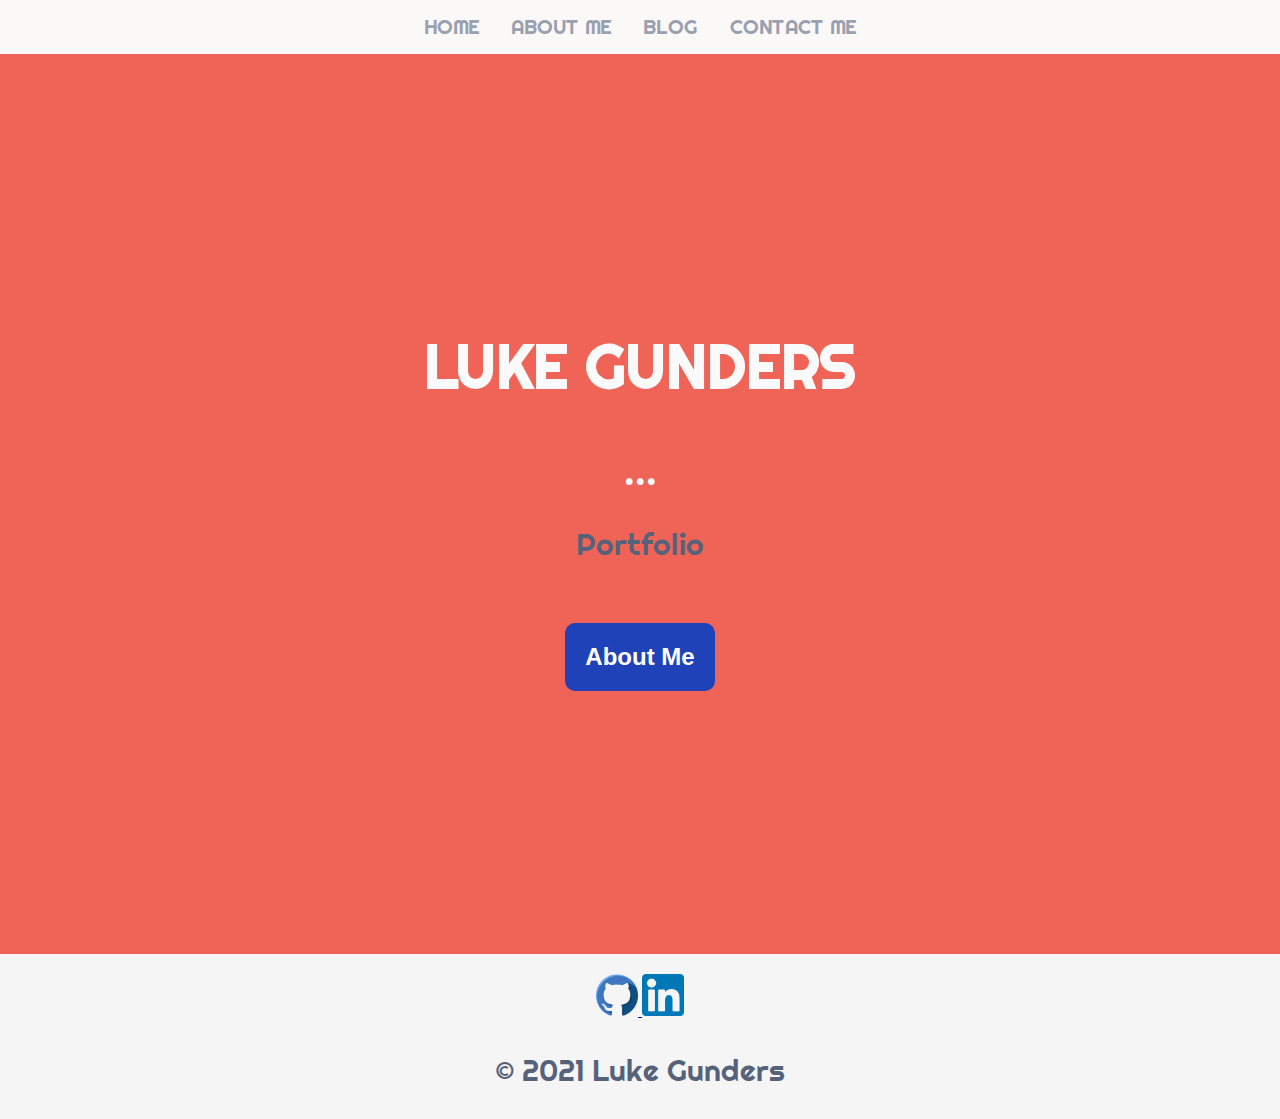
==== index.HTML @ 3e796629 "Updated layout of blog and about me pages and added styling to both. Also added in news icons." ====
<!DOCTYPE html>
<html lang="en">
<head>
    <meta charset="UTF-8">
    <meta http-equiv="X-UA-Compatible" content="IE=edge">
    <meta name="viewport" content="width=device-width, initial-scale=1.0">
    <link rel="preconnect" href="https://fonts.googleapis.com">
    <link rel="preconnect" href="https://fonts.gstatic.com" crossorigin>
    <link href="https://fonts.googleapis.com/css2?family=Fredoka+One&family=Open+Sans&family=Righteous&display=swap" rel="stylesheet">
    <title>Luke_Gunders</title>
    <link rel="stylesheet" href="style.css" > 
    <nav>
        <ul>
        <Li><a href="index.HTML">HOME</a></Li>
        <Li><a href="About me.HTML">ABOUT ME</a></Li>
        <li><a href="Blog.HTML">BLOG</a></li>
        <Li><a href="Contact me.HTML">CONTACT ME</a></Li>
        </ul>
      </nav>
    
</head>
    <body>
        <section class="home-container-1"> 
            
            <div class= "dive1">
                <h1 id="my-name">LUKE GUNDERS</h1>
            </div>
            <span>...</span>
            <div class= "dive2">
                <p>Portfolio</p>
            </div>
            <button class="button" onclick="document.location='About me.HTML'">About Me</button>
        </section>
        <footer class= "footer-container">
            <div>
                <p>&copy; 2021 Luke Gunders </p>
            </div>
            <div>
                <a href="https://github.com/lgunds6" target="_blank>">
                <img src="images/github.png" alt="github" style="width:42px;height:42px;">
                </a>
                <a href="https://au.linkedin.com/" target="_blank>">
                <img src="images/linkedin.png" alt="Linkedin" style="width:42px;height:42px;">
                </a>
            </div>
        </footer>
    </body>
    
</html>
---- style.css ----
:root {
    -- margin-5-top-0-bottom: 0px 0;
}

body{ 
    padding: 0;
    margin: 0;
    width: 100vw;
    height: 100%;
    box-sizing: border-box;
    background-color: rgb(245, 245, 245);
    font-family: 'Fredoka One', cursive;
    font-family: 'Open Sans', sans-serif;
    font-family: 'Righteous', cursive;
    font-weight: 300;
}
/* Font styling - extracting from google fonts */


h1{
    color: #f06457;
    font-size: 60px;
    text-align:center;
}

#my-name{
  color: #fafafa;
}
h2{
  color: #201c1c;
  text-align:center;
  font-size: 50px;
}
p{ 
    color: #56617A;
    font-weight: 300;
    font-size: 30px;
}

/* Naviagtion bar syling */

ul {
    list-style-type: none;
    margin: 0;
    padding: 0;
    overflow: hidden;
    background-color: #fbf8f8;
    display:flex;
    justify-content: center;
  }


li {
    /* float: right; */
  }
  
  li a {
    display: block;
    color: #99A0B0;
    /* font-weight: bold; */
    text-align: center;
    padding: 14px 16px;
    text-decoration: none;
    font-size: 20px ;
    
  }
  
  li a:hover:not(.active) {
    background-color: #111;
  }
  
  .active {
    background-color: #04AA6D;
  }

/* Home page styling  */



.home-container-1 { 
    display: flex;
    flex-direction: column;
    align-items: center;
    justify-content: center;
    height: 100vh;
    width: 100vw;
    background-color: #f06457;
}
  .button {
    background-color: rgb(32 66 185);
    font-size: 24px;
    color: white;
    font-weight: bold;
    border-radius: 10px;
    padding: 20px;
    margin: 30px;
    border: 0;
  }
    
   span{
    font-size: 2.5em;
    color: white;
   }
   



/* About me page styling  */

.about-container-1 { 
    display: flex;
    flex-direction: column;
    align-items: center;
    justify-content: center;
    height: 100vh;
    width: 100vw;
   
}
.about-image1{
  display:flex;
  flex-direction: column;
  align-items: center;
  margin: 20px;
  
}
.about-text1{
  margin: 20px;
  max-width: 400px;
  width:80%;
  display:flex;
  flex-direction: column;
  align-items: center;
}

.about-container-2 { 
  display: flex;
  flex-direction: column;
  align-items: center;
  height: 100vh;
  width: 100vw;
}

.about-skills{

  max-width: 400px;
  width:80%;
  display:flex;
  flex-direction: column;
  align-items: center;
}
.about-text2{
  
  max-width: 400px;
  width:80%;
  display:flex;
  flex-direction: column;
  align-items: center;
}


/* Blog page styling */

.blog-container{
display: flex;
flex-direction: row;
flex-wrap: wrap;
justify-content: center;
}

.blog{
  max-width: 400px;
  width:80%;
  display:flex;
  flex-direction: column;
  align-items: center;
  margin:200px;
}


/* Contact me page styling */
.contact-container{
  display: flex;
    flex-direction: row;
    align-items: center;
    justify-content: center;
    height: 100vh;
    width: 95vw;
}


/* Footer styling which is used across all pages */
.footer-container{
    display: flex;
    flex-direction: column-reverse;
    align-items: center;
    background-color:#2b313d
    padding: 15px;
    margin-top: 20px;
    
    

}
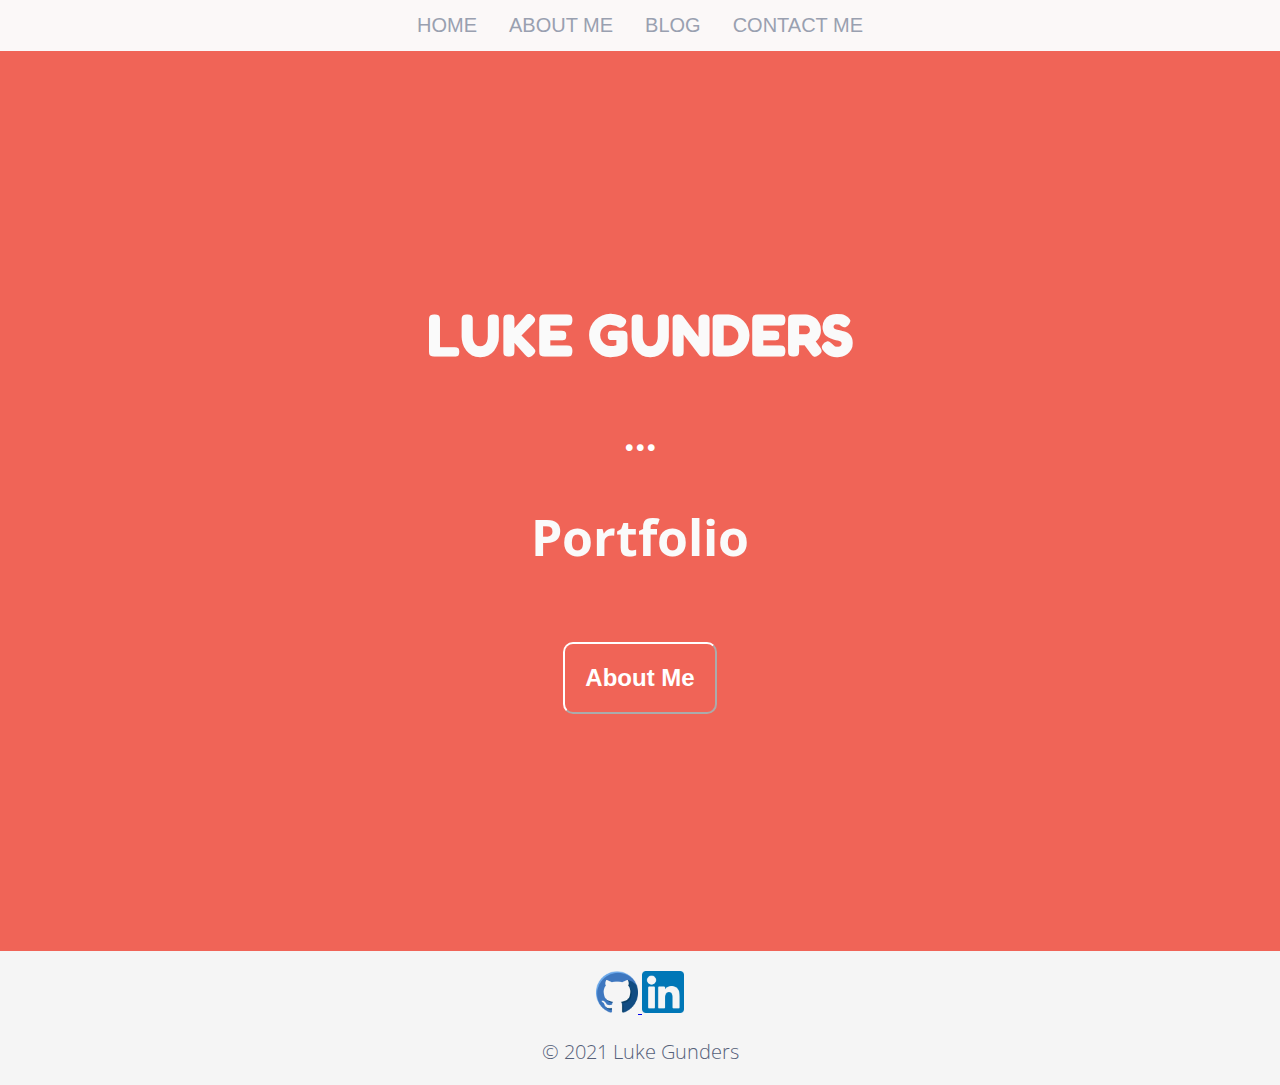
==== commit 640583ba: "updated styling on blog page and home page" ====
--- a/index.HTML
+++ b/index.HTML
@@ -22,12 +22,12 @@
     <body>
         <section class="home-container-1"> 
             
-            <div class= "dive1">
+            <div class= "home-div">
                 <h1 id="my-name">LUKE GUNDERS</h1>
             </div>
             <span>...</span>
-            <div class= "dive2">
-                <p>Portfolio</p>
+            <div class= "home-div">
+                <h2 id="portfolio">Portfolio</h2>
             </div>
             <button class="button" onclick="document.location='About me.HTML'">About Me</button>
         </section>
--- a/style.css
+++ b/style.css
@@ -21,6 +21,7 @@
     color: #f06457;
     font-size: 60px;
     text-align:center;
+    font-family: 'Fredoka One', cursive;
 }
 
 #my-name{
@@ -30,11 +31,13 @@
   color: #201c1c;
   text-align:center;
   font-size: 50px;
+  font-family: 'Open Sans', sans-serif;
 }
 p{ 
     color: #56617A;
     font-weight: 300;
-    font-size: 30px;
+    font-size: 20px;
+    font-family: 'Open Sans', sans-serif;
 }
 
 /* Naviagtion bar syling */
@@ -49,10 +52,6 @@
     justify-content: center;
   }
 
-
-li {
-    /* float: right; */
-  }
   
   li a {
     display: block;
@@ -62,11 +61,12 @@
     padding: 14px 16px;
     text-decoration: none;
     font-size: 20px ;
+    font-family: sans-serif;
     
   }
   
   li a:hover:not(.active) {
-    background-color: #111;
+    background-color: rgba(212, 209, 209, 0.884);
   }
   
   .active {
@@ -86,21 +86,27 @@
     width: 100vw;
     background-color: #f06457;
 }
+
+
   .button {
-    background-color: rgb(32 66 185);
+    background-color: transparent;
     font-size: 24px;
     color: white;
     font-weight: bold;
     border-radius: 10px;
     padding: 20px;
     margin: 30px;
-    border: 0;
+    border: 4;
+    border-color: white;
   }
     
    span{
     font-size: 2.5em;
     color: white;
    }
+  #portfolio{
+    color: #fafafa;
+  }
    
 
 
@@ -165,15 +171,22 @@
 flex-direction: row;
 flex-wrap: wrap;
 justify-content: center;
+
 }
 
 .blog{
-  max-width: 400px;
-  width:80%;
-  display:flex;
-  flex-direction: column;
-  align-items: center;
-  margin:200px;
+  max-width: 600px;
+  width:90%;
+  display:flex;
+  flex-direction: column;
+  align-items: center;
+  padding: 20px;
+  justify-content: center;
+}
+.blog-image{
+  width: 500px;
+  height: 350px;
+  padding: 30px;
 }
 
 
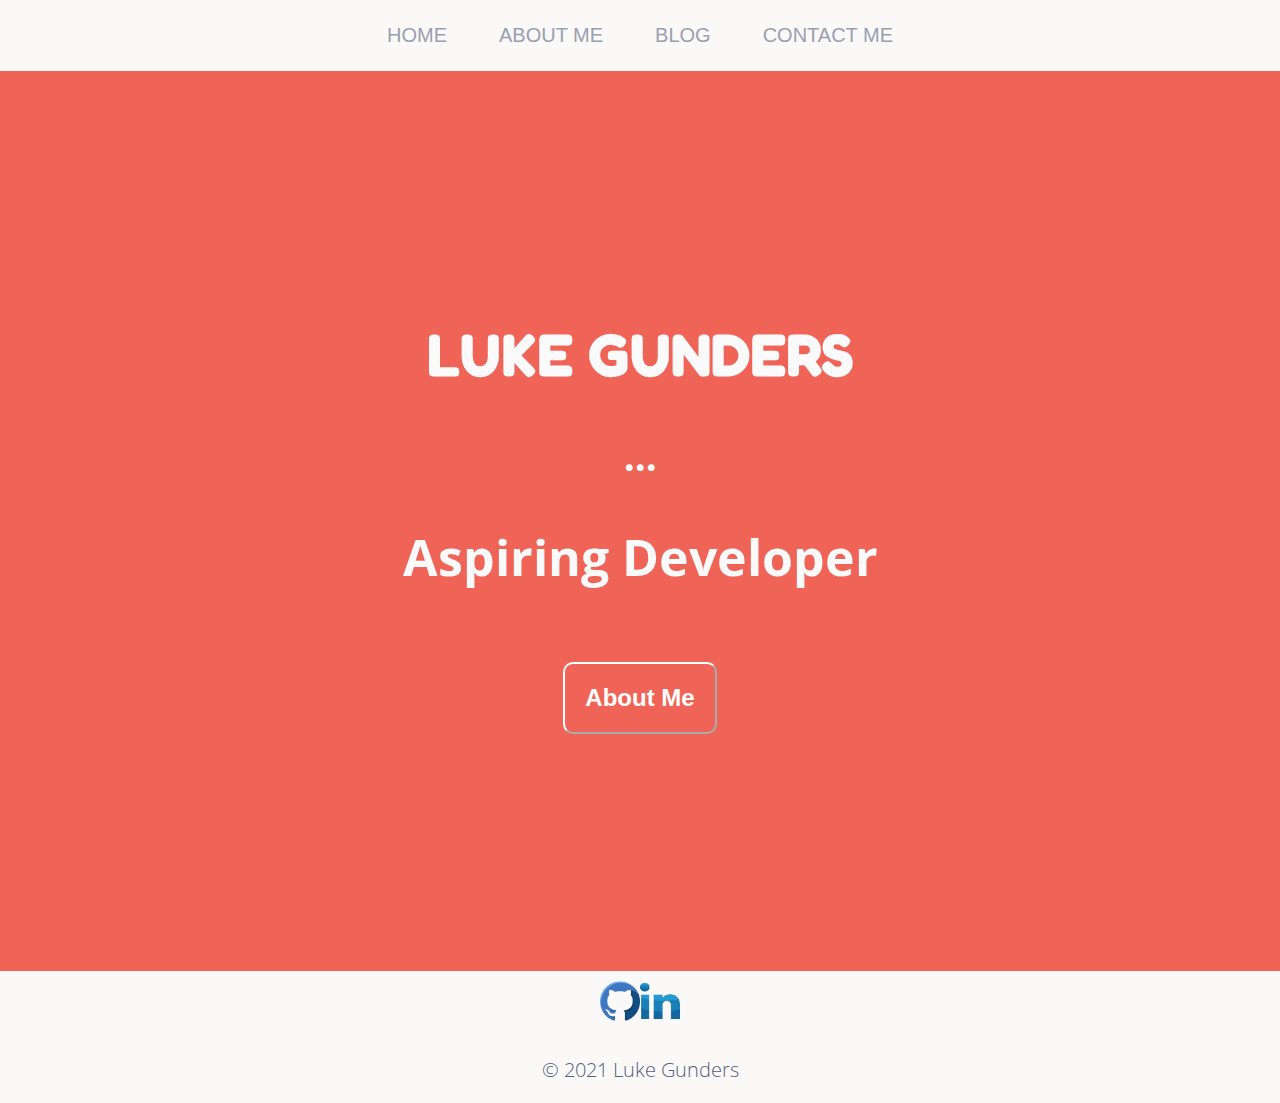
==== commit 7f68f991: "Fixed footer issue on about me page and double check and fixed all pages to ensure they are consiste" ====
--- a/index.HTML
+++ b/index.HTML
@@ -1,49 +1,46 @@
 <!DOCTYPE html>
 <html lang="en">
-<head>
-    <meta charset="UTF-8">
-    <meta http-equiv="X-UA-Compatible" content="IE=edge">
-    <meta name="viewport" content="width=device-width, initial-scale=1.0">
-    <link rel="preconnect" href="https://fonts.googleapis.com">
-    <link rel="preconnect" href="https://fonts.gstatic.com" crossorigin>
-    <link href="https://fonts.googleapis.com/css2?family=Fredoka+One&family=Open+Sans&family=Righteous&display=swap" rel="stylesheet">
-    <title>Luke_Gunders</title>
-    <link rel="stylesheet" href="style.css" > 
-    <nav>
-        <ul>
-        <Li><a href="index.HTML">HOME</a></Li>
-        <Li><a href="About me.HTML">ABOUT ME</a></Li>
-        <li><a href="Blog.HTML">BLOG</a></li>
-        <Li><a href="Contact me.HTML">CONTACT ME</a></Li>
-        </ul>
-      </nav>
-    
-</head>
+    <head>
+        <meta charset="UTF-8">
+        <meta http-equiv="X-UA-Compatible" content="IE=edge">
+        <meta name="viewport" content="width=device-width, initial-scale=1.0">
+        <link rel="preconnect" href="https://fonts.googleapis.com">
+        <link rel="preconnect" href="https://fonts.gstatic.com" crossorigin>
+        <link href="https://fonts.googleapis.com/css2?family=Fredoka+One&family=Open+Sans&family=Righteous&display=swap" rel="stylesheet">
+        <title>Luke_Gunders</title>
+        <link rel="stylesheet" href="style.css" > 
+        <nav>
+            <ul>
+            <Li><a href="index.HTML">HOME</a></Li>
+            <Li><a href="About_me.HTML">ABOUT ME</a></Li>
+            <li><a href="Blog.HTML">BLOG</a></li>
+            <Li><a href="Contact_me.HTML">CONTACT ME</a></Li>
+            </ul>
+          </nav>
+    </head>
     <body>
         <section class="home-container-1"> 
-            
             <div class= "home-div">
                 <h1 id="my-name">LUKE GUNDERS</h1>
             </div>
             <span>...</span>
             <div class= "home-div">
-                <h2 id="portfolio">Portfolio</h2>
+                <h2 id="portfolio">Aspiring Developer</h2>
             </div>
-            <button class="button" onclick="document.location='About me.HTML'">About Me</button>
+            <button class="button" onclick="document.location='About_me.HTML'">About Me</button>
         </section>
         <footer class= "footer-container">
-            <div>
+            <div id= "footer-content">
+                <a href="https://github.com/lgunds6" target="blank>">
+                    <img src="images/github.png" alt="github" width="40px" height="40px" >
+                </a>
+                <a href="https://au.linkedin.com/" target="blank>">
+                    <img src="images/linkedin.png" alt="Linkedin" width="40px" height="40px" >
+                </a>
+            </div>
+            <div id= "footer-content"> 
                 <p>&copy; 2021 Luke Gunders </p>
-            </div>
-            <div>
-                <a href="https://github.com/lgunds6" target="_blank>">
-                <img src="images/github.png" alt="github" style="width:42px;height:42px;">
-                </a>
-                <a href="https://au.linkedin.com/" target="_blank>">
-                <img src="images/linkedin.png" alt="Linkedin" style="width:42px;height:42px;">
-                </a>
             </div>
         </footer>
     </body>
-    
 </html>--- a/style.css
+++ b/style.css
@@ -8,7 +8,7 @@
     width: 100vw;
     height: 100%;
     box-sizing: border-box;
-    background-color: rgb(245, 245, 245);
+    background-color: #fbf8f8;
     font-family: 'Fredoka One', cursive;
     font-family: 'Open Sans', sans-serif;
     font-family: 'Righteous', cursive;
@@ -38,6 +38,8 @@
     font-weight: 300;
     font-size: 20px;
     font-family: 'Open Sans', sans-serif;
+    margin-inline-start: 10px;
+    margin-inline-end: 10px;
 }
 
 /* Naviagtion bar syling */
@@ -49,7 +51,10 @@
     overflow: hidden;
     background-color: #fbf8f8;
     display:flex;
+    flex-wrap: wrap;
     justify-content: center;
+   
+  
   }
 
   
@@ -58,11 +63,11 @@
     color: #99A0B0;
     /* font-weight: bold; */
     text-align: center;
-    padding: 14px 16px;
+    padding: 24px 26px;
     text-decoration: none;
     font-size: 20px ;
     font-family: sans-serif;
-    
+ 
   }
   
   li a:hover:not(.active) {
@@ -89,14 +94,14 @@
 
 
   .button {
-    background-color: transparent;
+    background-color: #f06457;
     font-size: 24px;
     color: white;
     font-weight: bold;
     border-radius: 10px;
     padding: 20px;
     margin: 30px;
-    border: 4;
+    border: 5;
     border-color: white;
   }
     
@@ -108,60 +113,34 @@
     color: #fafafa;
   }
    
-
-
-
 /* About me page styling  */
 
-.about-container-1 { 
+.about-container { 
     display: flex;
     flex-direction: column;
     align-items: center;
-    justify-content: center;
-    height: 100vh;
-    width: 100vw;
+    /* height: 100vh;
+    width: 100vw; */
    
 }
-.about-image1{
-  display:flex;
-  flex-direction: column;
-  align-items: center;
-  margin: 20px;
-  
-}
-.about-text1{
-  margin: 20px;
-  max-width: 400px;
-  width:80%;
-  display:flex;
-  flex-direction: column;
-  align-items: center;
+
+.about-text{
+  display: flex;
+  justify-content: center;
 }
 
-.about-container-2 { 
-  display: flex;
-  flex-direction: column;
-  align-items: center;
-  height: 100vh;
-  width: 100vw;
+.about-image{
+  max-width: 600px;
+  width:90%;
+
 }
+  #resume{
+    display: flex;
+    justify-content: center;
+    font-size: 20px;
+    margin-bottom: 30px;
 
-.about-skills{
-
-  max-width: 400px;
-  width:80%;
-  display:flex;
-  flex-direction: column;
-  align-items: center;
-}
-.about-text2{
-  
-  max-width: 400px;
-  width:80%;
-  display:flex;
-  flex-direction: column;
-  align-items: center;
-}
+  }
 
 
 /* Blog page styling */
@@ -184,7 +163,7 @@
   justify-content: center;
 }
 .blog-image{
-  width: 500px;
+  width: 90%;
   height: 350px;
   padding: 30px;
 }
@@ -192,24 +171,27 @@
 
 /* Contact me page styling */
 .contact-container{
-  display: flex;
-    flex-direction: row;
+    display: flex;
+    flex-direction: column;
     align-items: center;
-    justify-content: center;
-    height: 100vh;
-    width: 95vw;
+    justify-content: space-evenly;
+    padding: 50px;
+    border: 50px;
+   
+
 }
 
 
 /* Footer styling which is used across all pages */
+
 .footer-container{
     display: flex;
-    flex-direction: column-reverse;
-    align-items: center;
-    background-color:#2b313d
-    padding: 15px;
-    margin-top: 20px;
-    
-    
-
+    flex-direction: column;
+    background-color:#fbf8f8;  
+}
+#footer-content{
+  display:flex;
+  flex-direction:row;
+  justify-content: center;
+  margin-top: 10px;
 }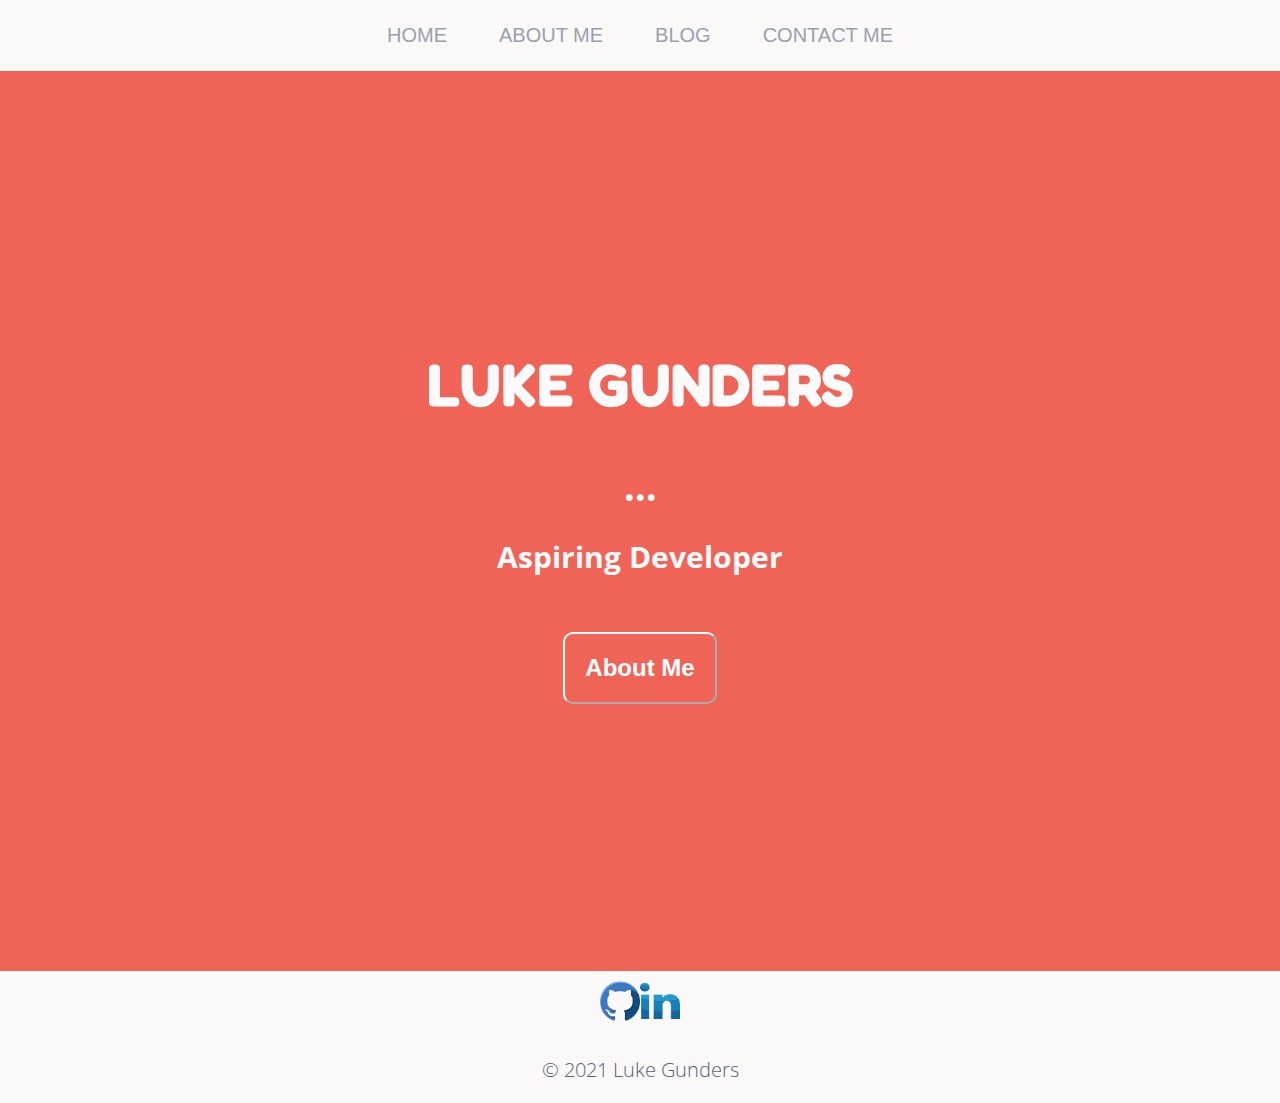
==== commit 75701e42: "Fixed issue with linkedin social, changed font size of home page H2" ====
--- a/index.HTML
+++ b/index.HTML
@@ -34,9 +34,10 @@
                 <a href="https://github.com/lgunds6" target="blank>">
                     <img src="images/github.png" alt="github" width="40px" height="40px" >
                 </a>
-                <a href="https://au.linkedin.com/" target="blank>">
+                <a href="https://linkedin.com/in/luke-gunders-77b28466" target="blank>">
                     <img src="images/linkedin.png" alt="Linkedin" width="40px" height="40px" >
                 </a>
+                
             </div>
             <div id= "footer-content"> 
                 <p>&copy; 2021 Luke Gunders </p>
--- a/style.css
+++ b/style.css
@@ -30,7 +30,7 @@
 h2{
   color: #201c1c;
   text-align:center;
-  font-size: 50px;
+  font-size: 30px;
   font-family: 'Open Sans', sans-serif;
 }
 p{ 
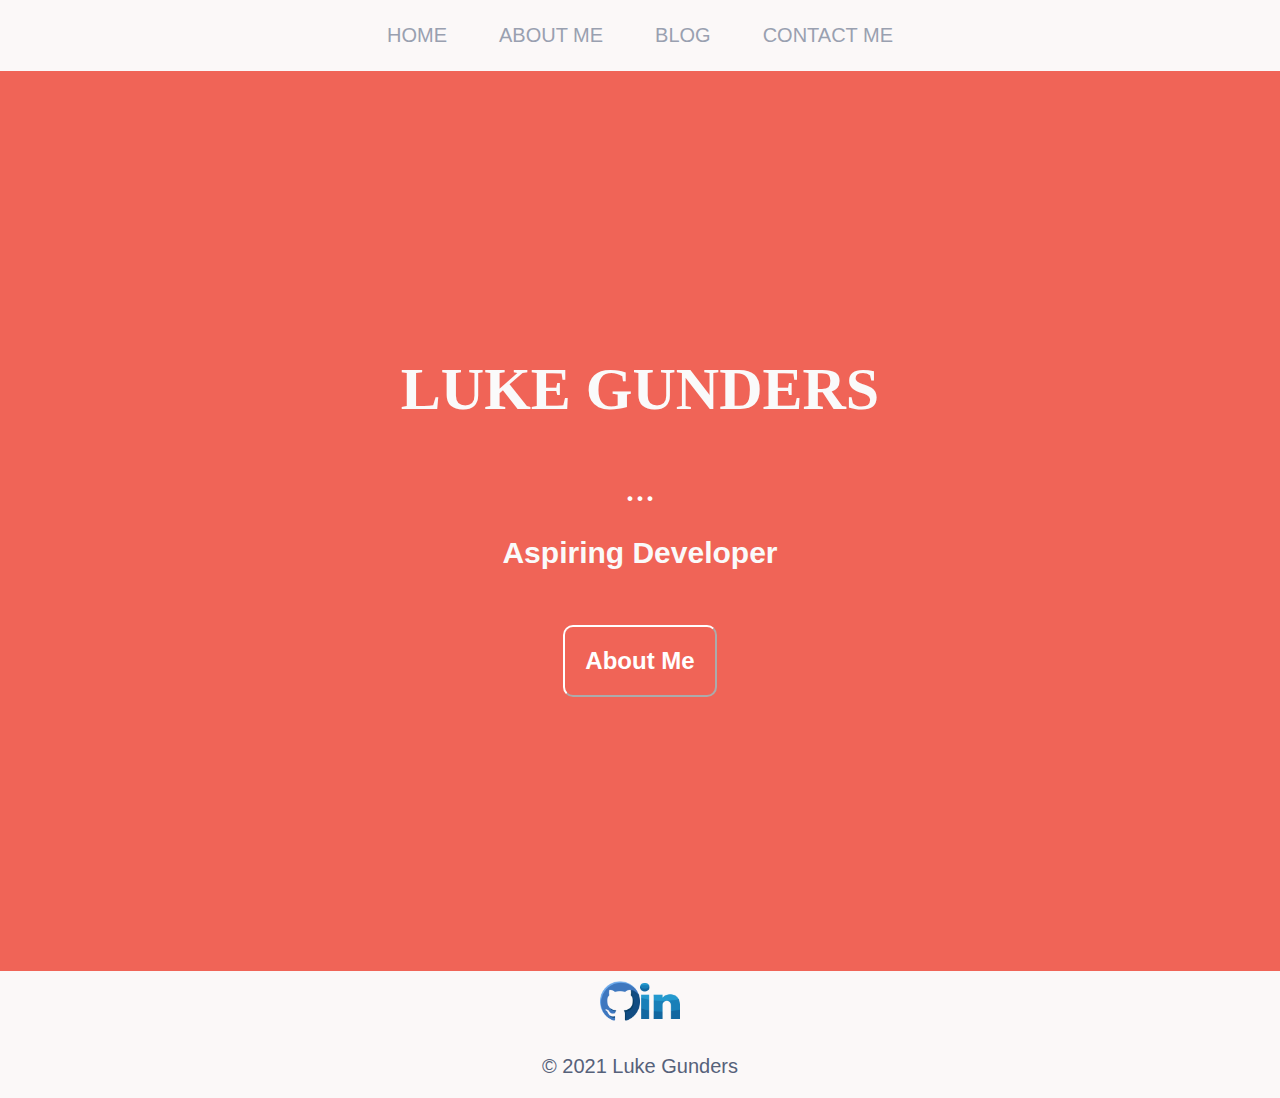
==== commit e69f43c5: "Added SRI for links across all HTML pages and removed google font links that I did not need from pag" ====
--- a/index.HTML
+++ b/index.HTML
@@ -4,11 +4,11 @@
         <meta charset="UTF-8">
         <meta http-equiv="X-UA-Compatible" content="IE=edge">
         <meta name="viewport" content="width=device-width, initial-scale=1.0">
-        <link rel="preconnect" href="https://fonts.googleapis.com">
-        <link rel="preconnect" href="https://fonts.gstatic.com" crossorigin>
-        <link href="https://fonts.googleapis.com/css2?family=Fredoka+One&family=Open+Sans&family=Righteous&display=swap" rel="stylesheet">
+        <link href="https://fonts.googleapis.com/css2?family=Fredoka+One&family=Open+Sans&family=Righteous&display=swap" integrity="sha512-5tg/1YKcULmmc7cVYrUiAuIsRzJZF3uZ8ZZFfSYz9IyS/8Ua0/Md8trZn5mnd5ThhQuo1NEsbejFaZ0CoZbJTA==" crossorigin rel="stylesheet">
         <title>Luke_Gunders</title>
-        <link rel="stylesheet" href="style.css" > 
+        <link rel="stylesheet" href="style.css" integrity="sha512-qlxGuk2oVs5f42aMdcJMC8JSUJow4H6CvIzw5aSWhZ6j3OZXW15eX32dxVc1m/grw80A8Gh/kvJgXEZPSfJyCA==" > 
+    
+        <!-- Universal Navigation bar start -->
         <nav>
             <ul>
             <Li><a href="index.HTML">HOME</a></Li>
@@ -16,19 +16,40 @@
             <li><a href="Blog.HTML">BLOG</a></li>
             <Li><a href="Contact_me.HTML">CONTACT ME</a></Li>
             </ul>
-          </nav>
+        </nav>
+        <!-- end -->
     </head>
+
     <body>
-        <section class="home-container-1"> 
+
+        <!-- Home page class="home-container-1" start-->
+
+        <section class="home-container-1">
+
+            <!-- Home H1 "home-div" start -->
             <div class= "home-div">
                 <h1 id="my-name">LUKE GUNDERS</h1>
             </div>
+            <!-- end -->
+
+            <!-- Home span start -->
             <span>...</span>
+            <!-- end -->
+
+            <!-- Home H2 class= "home-div" id="portfolio" start -->
             <div class= "home-div">
                 <h2 id="portfolio">Aspiring Developer</h2>
             </div>
+            <!-- end -->
+            
+            <!-- Home button class="button" start  -->
             <button class="button" onclick="document.location='About_me.HTML'">About Me</button>
+            <!-- end  -->
+
         </section>
+        <!--  end-->
+
+        <!-- Universal footer class="footer-container" id= "footer-content">  start -->
         <footer class= "footer-container">
             <div id= "footer-content">
                 <a href="https://github.com/lgunds6" target="blank>">
@@ -37,11 +58,11 @@
                 <a href="https://linkedin.com/in/luke-gunders-77b28466" target="blank>">
                     <img src="images/linkedin.png" alt="Linkedin" width="40px" height="40px" >
                 </a>
-                
             </div>
             <div id= "footer-content"> 
                 <p>&copy; 2021 Luke Gunders </p>
             </div>
         </footer>
+        <!-- end -->
     </body>
 </html>--- a/style.css
+++ b/style.css
@@ -23,7 +23,7 @@
     text-align:center;
     font-family: 'Fredoka One', cursive;
 }
-
+/* -----------Home page H1 title styling------------- */
 #my-name{
   color: #fafafa;
 }
@@ -41,8 +41,9 @@
     margin-inline-start: 10px;
     margin-inline-end: 10px;
 }
-
-/* Naviagtion bar syling */
+/* end */
+
+/* -------------Naviagtion bar syling---------------- */
 
 ul {
     list-style-type: none;
@@ -57,11 +58,9 @@
   
   }
 
-  
   li a {
     display: block;
     color: #99A0B0;
-    /* font-weight: bold; */
     text-align: center;
     padding: 24px 26px;
     text-decoration: none;
@@ -78,8 +77,11 @@
     background-color: #04AA6D;
   }
 
-/* Home page styling  */
-
+/* end */
+
+/* --------------Home styling-------------- */
+
+  /* <!-- Home page class="home-container-1" start--> */
 
 
 .home-container-1 { 
@@ -92,7 +94,7 @@
     background-color: #f06457;
 }
 
-
+  /* <!-- Home button class="button" start  --> */
   .button {
     background-color: #f06457;
     font-size: 24px;
@@ -104,23 +106,35 @@
     border: 5;
     border-color: white;
   }
-    
+  /* <!-- end  --> */
+   
+
+  /* <!-- Home span start --> */
    span{
     font-size: 2.5em;
     color: white;
    }
+/* <!--  end --> */
+
+/* <!-- Home H2 class= "home-div" id="portfolio" start --> */
+
   #portfolio{
     color: #fafafa;
   }
-   
-/* About me page styling  */
+  /* <!-- end --> */ 
+
+/* <!-- end--> */
+   
+/* -------------About Page styling----------------  */
+
+  /* <!-- About me component class="about-container" start --> */
 
 .about-container { 
     display: flex;
     flex-direction: column;
     align-items: center;
-    /* height: 100vh;
-    width: 100vw; */
+    margin: 20px;
+    
    
 }
 
@@ -129,11 +143,16 @@
   justify-content: center;
 }
 
+  /* <!-- About image class="about-image" start  --> */
 .about-image{
   max-width: 600px;
   width:90%;
 
 }
+  /* end */
+
+  /* end */
+
   #resume{
     display: flex;
     justify-content: center;
@@ -142,9 +161,12 @@
 
   }
 
-
-/* Blog page styling */
-
+/* end */
+
+
+/* ------------Blog page styling--------------- */
+
+  /* <!-- Blog container component class="blog-container" start  --> */
 .blog-container{
 display: flex;
 flex-direction: row;
@@ -152,7 +174,9 @@
 justify-content: center;
 
 }
-
+  /* End */
+
+  /* <!-- Blog component class="blog" class="blog-image" start --> */
 .blog{
   max-width: 600px;
   width:90%;
@@ -162,14 +186,17 @@
   padding: 20px;
   justify-content: center;
 }
+
 .blog-image{
   width: 90%;
   height: 350px;
   padding: 30px;
 }
-
-
-/* Contact me page styling */
+/* end */
+
+/* ----------Contact me styling---------------- */
+
+  /* <!-- <form class="contact-container"> start --> */
 .contact-container{
     display: flex;
     flex-direction: column;
@@ -177,13 +204,12 @@
     justify-content: space-evenly;
     padding: 50px;
     border: 50px;
-   
-
-}
-
-
-/* Footer styling which is used across all pages */
-
+}
+  /* end */
+
+/* -----Footer styling------  */
+
+  /* <!-- Universal footer class="footer-container" id= "footer-content">  start --> */
 .footer-container{
     display: flex;
     flex-direction: column;
@@ -194,4 +220,5 @@
   flex-direction:row;
   justify-content: center;
   margin-top: 10px;
-}+}
+/* end */